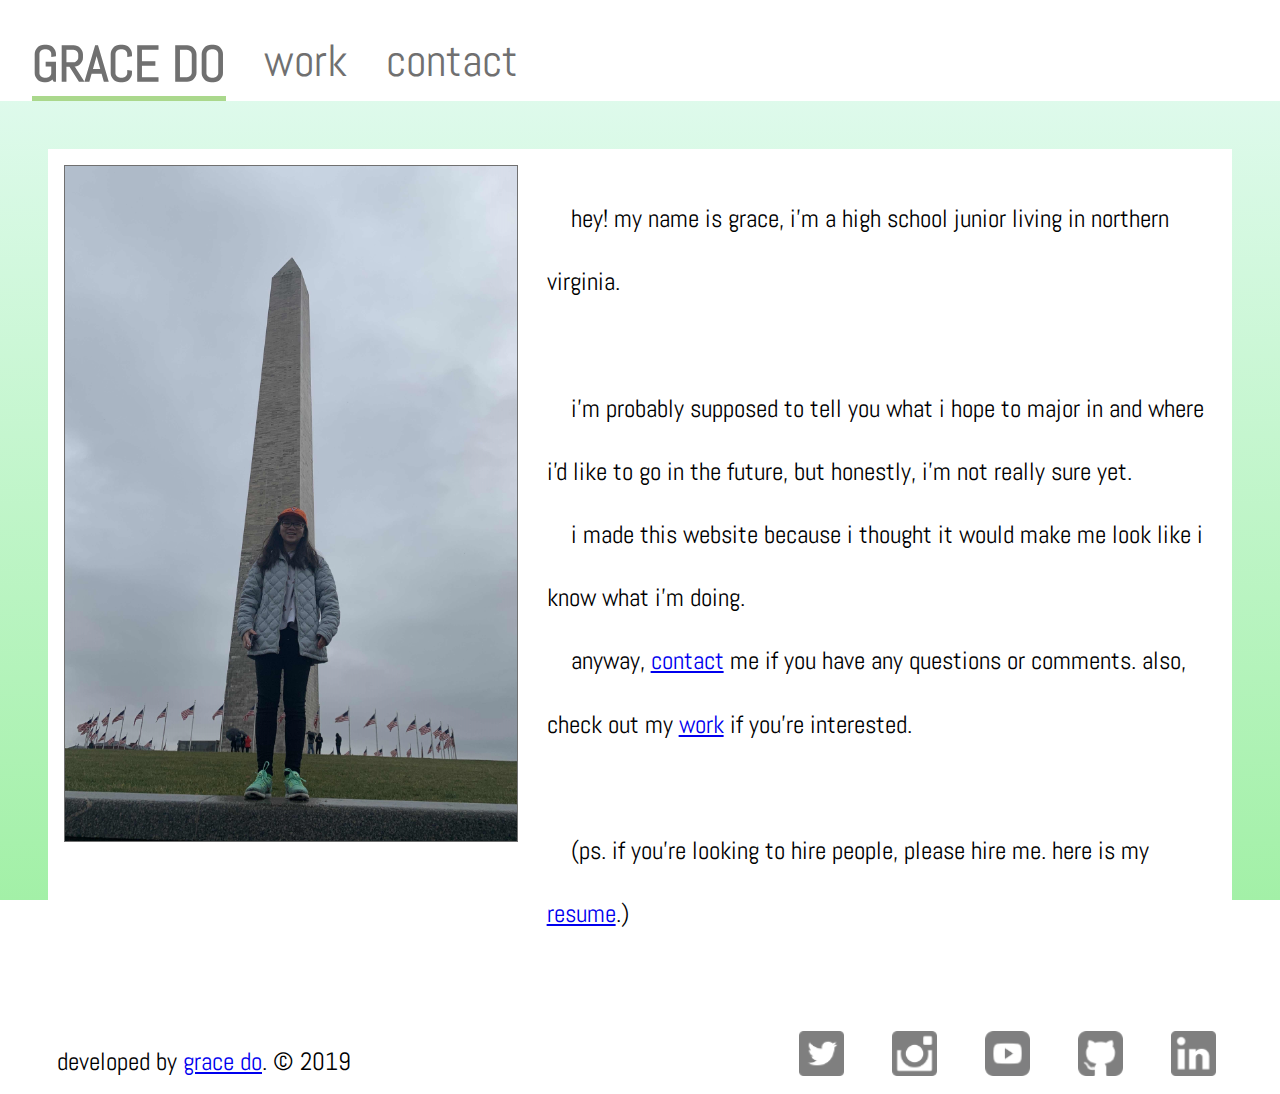
==== index.html @ 9b55724f "copyright tweak and updated resume" ====
<!DOCTYPE html>
<html lang="en">
    <head>
        <meta charset="UTF-8">
        <meta name="viewport" content="width=device-width, initial-scale=1.0">
        <meta http-equiv="X-UA-Compatible" content="ie=edge">
        <meta name="description" content="The portfolio of Grace Do, a high school junior living in Northern Virginia.">
        <meta name="author" content="Grace Do">
        <title>Grace Do | Home</title>
        <link rel="stylesheet" href="./assets/css/main.css">
    </head>
    <body>
        <aside class="topnav">
            <h1 class="name"><a href="index.html">grace do</a></h1>
            <img src="assets/img/menuopen.png" class="open">
            <nav>
                <aside class="closebutton">
                    <img src="assets/img/menuclose.png" class="close">
                </aside>
                <ul>
                    <li class="homepage"><a href="index.html">Home</a></li>
                    <li><a href="work.html">Work</a></li>
                    <li><a href="mailto:gracenhudo@gmail.com">Contact</a></li>
                </ul>
                <footer class="socials">
                    <a href="https://www.linkedin.com/in/gracedo-ugh/"><img src="assets/img/linkedinlogo.png"></a>
                    <a href="https://github.com/gracedo-ugh"><img src="assets/img/githublogo.png"></a>
                    <a href="https://www.youtube.com/gracedo"><img src="assets/img/youtubelogo.png"></a>
                    <a href="https://www.instagram.com/gracedo_ugh/"><img src="assets/img/instagramlogo.png"></a>
                    <a href="https://www.twitter.com/gracedo_ugh"><img src="assets/img/twitterlogo.png"></a>
                </footer>
            </nav>
        </aside>
        <main>
            <img src="assets/img/me.png" class="me">
            <p>
                &nbsp;&nbsp;&nbsp;&nbsp;hey! my name is grace, i'm a high school junior living in northern virginia. <br> <br>
                &nbsp;&nbsp;&nbsp;&nbsp;i'm probably supposed to tell you what i hope to major in and where i'd like to go in the future, but honestly, i'm not really sure yet. <br>
                &nbsp;&nbsp;&nbsp;&nbsp;i made this website because i thought it would make me look like i know what i'm doing. <br>
                &nbsp;&nbsp;&nbsp;&nbsp;anyway, <a href="mailto:gracenhudo@gmail.com">contact</a> me if you have any questions or comments. also, check out my <a href="work.html">work</a> if you're interested. <br><br>
                &nbsp;&nbsp;&nbsp;&nbsp;(ps. if you're looking to hire people, please hire me. here is my <a href="assets/resume.pdf">resume</a>.)
            </p>
        </main>
        <footer class="desktop">
            <p class="copyright">developed by <a href="index.html">grace do</a>. © 2019</p>
            <a href="https://www.linkedin.com/in/gracedo-ugh/"><img src="assets/img/linkedinlogo.png"></a>
            <a href="https://github.com/gracedo-ugh"><img src="assets/img/githublogo.png"></a>
            <a href="https://www.youtube.com/gracedo"><img src="assets/img/youtubelogo.png"></a>
            <a href="https://www.instagram.com/gracedo_ugh/"><img src="assets/img/instagramlogo.png"></a>
            <a href="https://www.twitter.com/gracedo_ugh"><img src="assets/img/twitterlogo.png"></a>
        </footer>
        <script src="./assets/js/main.js"></script>
        <script>
            openMenu();
            closeMenu();
        </script>
    </body>
</html>
---- assets/css/main.css ----
@import url('https://fonts.googleapis.com/css?family=Abel&display=swap');

body, html {
    font-family: 'Abel', sans-serif;
    height: 100%;
    margin: 0;
    padding: 0;
}
body {
    background: rgb(149,238,154);
    background: -moz-linear-gradient(0deg, rgba(149,238,154,0.87) 0%, rgba(170,243,219,0.3) 100%);
    background: -webkit-linear-gradient(0deg, rgba(149,238,154,0.87) 0%, rgba(170,243,219,0.3) 100%);
    background: linear-gradient(0deg, rgba(149,238,154,0.87) 0%, rgba(170,243,219,0.3) 100%);
    filter: progid:DXImageTransform.Microsoft.gradient(startColorstr="#95ee9a",endColorstr="#aaf3db",GradientType=1);
    background-repeat: no-repeat;
    background-attachment: fixed;
}
aside.topnav{
    color: #707070;
    display: grid;
    grid-template-columns: auto 40px;
    padding-top: 2em;
    padding-left: 2em;
    padding-right: 2em;
}
h1.name {
    text-transform: uppercase;
    font-size: 50px;
    margin: 0;
    margin-right: auto;
    border-bottom-style: solid;
    border-bottom-width: 5px;
    border-bottom-color: #AAD88C;
    padding-bottom: 0.25em;
}
h1.name a{
    color: #707070;
    text-decoration: none;
}
img.open{
    width: 40px;
    cursor: pointer;
    padding-top: .5em;
}
aside {
    background-color: white;
    display:grid;
}
.active {
    position: absolute;
    display: block;
    background: white;
    width: 100%;
    height: 100%;
    top: 0;
    left: 0;
    position: fixed;
}
nav {
    display: none;
}
aside.closebutton {
    display: grid;
    grid-template-columns: auto 40px;
    padding-right: 2em;

}
img.close {
    width: 40px;
    cursor: pointer;
    margin-left: 100%;
    padding-bottom: 0.25em;
    padding-top: 2.5em;
}
ul {
    list-style-type: none;
    padding-top: 20%;
}
ul li a {
    text-transform: lowercase;
    text-decoration: none;
    font-size: 350%; 
    color: #707070;
    display: block;
}
footer.socials {
    display: flex;
    justify-content: center;
    padding-right: 1em;
    margin: 6em;
}
footer img {
    height: 45px;
    width: 45px;
    padding-left: 1em;
}
main {
    background: white;
    margin: 1em;
    padding: 1em, 1em, 0, 1em;
}
p {
    font-size: 140%;
    line-height: 1.5em;
    padding: 0.5em;
}
img.me {
    height: 262px;
    width: 163px;
    display: block;
    margin-left: auto;
    margin-right: auto;
    padding-top: 1em;
}
footer.desktop {
    display: none;
    padding: 0;
    margin: 0;
}
p.work {
    display: block;
    margin: auto;
}


@media only screen and (min-width: 768px) {
    img.open {
        display: none;
    }
    img.close {
        display: none;
    }
    footer.socials {
        display: none;
    }
    footer img {
        display: none;
    }
    aside.closebutton {
        display: none;
    }
    nav {
        display: inline;
    }
    ul li{
        float: left;
        display: inline;
        padding-left: 3em;
        font-size: 0.80em;
    }
    aside.topnav {
        display: flex;
    }
    h1.name {
        padding: 0;
        margin: 0;
        float: bottom;
    }
    ul {
        padding: 0;
        margin: 0;
    }
    li.homepage {
        display:none;
    }
    p {
        display: block;
        float: left;
        line-height: 2.5;
        font-size: 158%;
    }
    main {
        margin: 3em;
        display: flex;
    }
    img.me {
        margin-left: 1em;
        margin-right: 1em;
        height: 677px;
        width: 454px;
        padding-bottom: 1em;
    }
    footer.desktop {
        display: block;
        margin-left: 2em;
        margin-right: 2em;
    }
    p.copyright {
        font-size: 25px;
        margin: 0;
        margin-left: 1em;
        padding: 0;
    }
    footer.desktop img {
        display: inline;
        float: right;
        margin-right: 2em;
    }

}
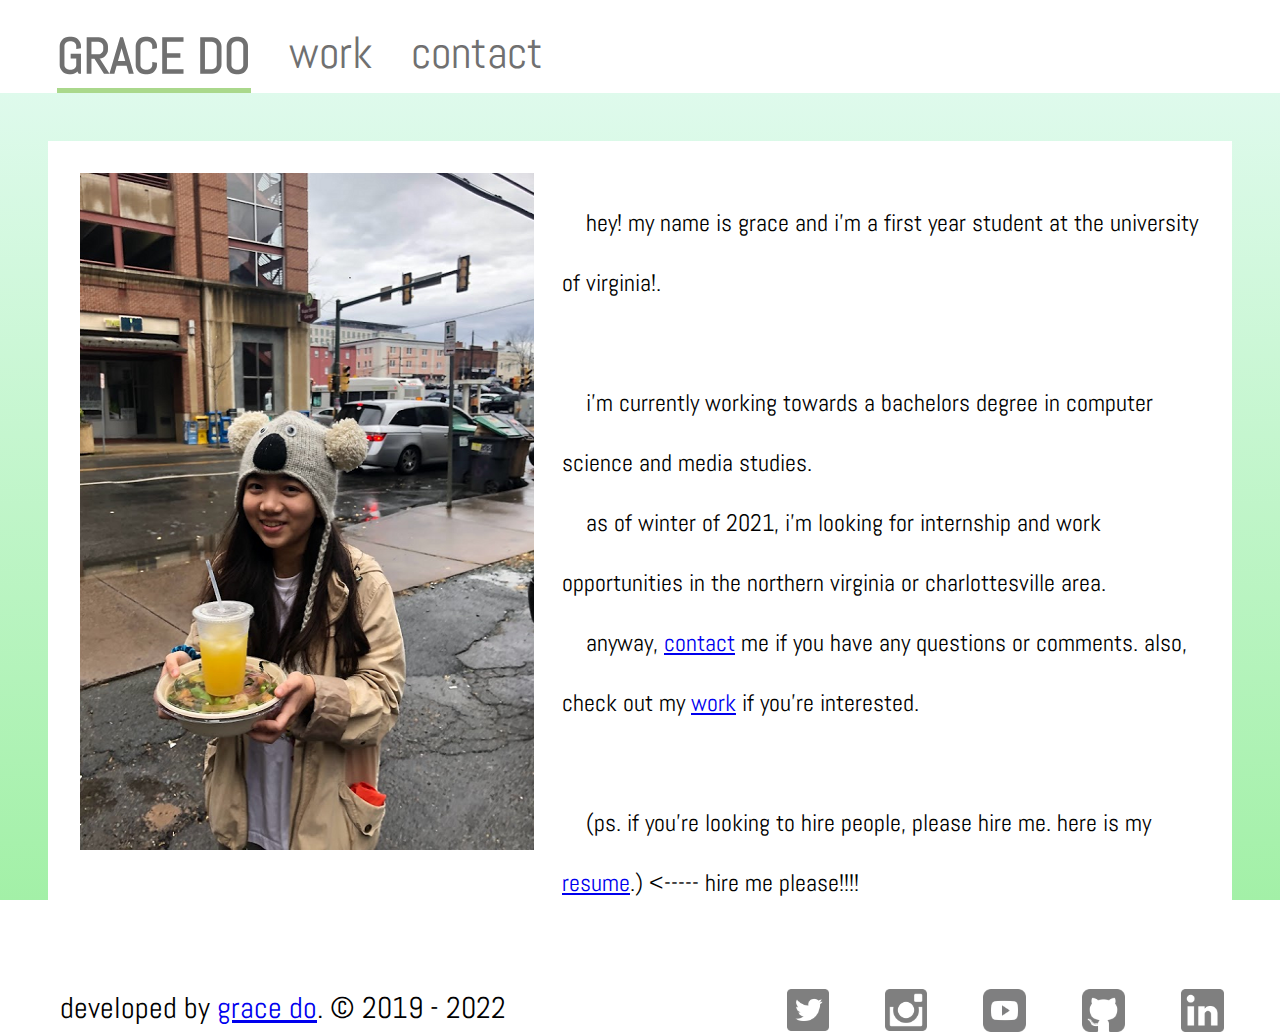
==== commit fdf4674c: "updated assets, blurb and dates" ====
--- a/index.html
+++ b/index.html
@@ -20,9 +20,9 @@
                 <ul>
                     <li class="homepage"><a href="index.html">Home</a></li>
                     <li><a href="work.html">Work</a></li>
-                    <li><a href="mailto:gracenhudo@gmail.com">Contact</a></li>
+                    <li><a href="https://mail.google.com/mail/?view=cm&fs=1&to=gracenhudo@gmail.com">Contact</a></li>
                 </ul>
-                <footer class="socials">
+                <footer class="mobile">
                     <a href="https://www.linkedin.com/in/gracedo-ugh/"><img src="assets/img/linkedinlogo.png"></a>
                     <a href="https://github.com/gracedo-ugh"><img src="assets/img/githublogo.png"></a>
                     <a href="https://www.youtube.com/gracedo"><img src="assets/img/youtubelogo.png"></a>
@@ -33,16 +33,16 @@
         </aside>
         <main>
             <img src="assets/img/me.png" class="me">
-            <p>
-                &nbsp;&nbsp;&nbsp;&nbsp;hey! my name is grace, i'm a high school junior living in northern virginia. <br> <br>
-                &nbsp;&nbsp;&nbsp;&nbsp;i'm probably supposed to tell you what i hope to major in and where i'd like to go in the future, but honestly, i'm not really sure yet. <br>
-                &nbsp;&nbsp;&nbsp;&nbsp;i made this website because i thought it would make me look like i know what i'm doing. <br>
-                &nbsp;&nbsp;&nbsp;&nbsp;anyway, <a href="mailto:gracenhudo@gmail.com">contact</a> me if you have any questions or comments. also, check out my <a href="work.html">work</a> if you're interested. <br><br>
-                &nbsp;&nbsp;&nbsp;&nbsp;(ps. if you're looking to hire people, please hire me. here is my <a href="assets/resume.pdf">resume</a>.)
+            <p class="aboutme">
+                &nbsp;&nbsp;&nbsp;&nbsp;hey! my name is grace and i'm a first year student at the university of virginia!. <br> <br>
+                &nbsp;&nbsp;&nbsp;&nbsp;i'm currently working towards a bachelors degree in computer science and media studies. <br>
+                &nbsp;&nbsp;&nbsp;&nbsp;as of winter of 2021, i'm looking for internship and work opportunities in the northern virginia or charlottesville area.<br>
+                &nbsp;&nbsp;&nbsp;&nbsp;anyway, <a href="https://mail.google.com/mail/?view=cm&fs=1&to=gracenhudo@gmail.com">contact</a> me if you have any questions or comments. also, check out my <a href="work.html">work</a> if you're interested. <br><br>
+                &nbsp;&nbsp;&nbsp;&nbsp;(ps. if you're looking to hire people, please hire me. here is my <a href="assets/resume.pdf">resume</a>.) <----- hire me please!!!!
             </p>
         </main>
         <footer class="desktop">
-            <p class="copyright">developed by <a href="index.html">grace do</a>. © 2019</p>
+            <p class="copyright">developed by <a href="index.html">grace do</a>. © 2019 - 2022</p>
             <a href="https://www.linkedin.com/in/gracedo-ugh/"><img src="assets/img/linkedinlogo.png"></a>
             <a href="https://github.com/gracedo-ugh"><img src="assets/img/githublogo.png"></a>
             <a href="https://www.youtube.com/gracedo"><img src="assets/img/youtubelogo.png"></a>
--- a/assets/css/main.css
+++ b/assets/css/main.css
@@ -19,7 +19,7 @@
     color: #707070;
     display: grid;
     grid-template-columns: auto 40px;
-    padding-top: 2em;
+    padding-top: 1.5em;
     padding-left: 2em;
     padding-right: 2em;
 }
@@ -31,7 +31,6 @@
     border-bottom-style: solid;
     border-bottom-width: 5px;
     border-bottom-color: #AAD88C;
-    padding-bottom: 0.25em;
 }
 h1.name a{
     color: #707070;
@@ -70,11 +69,13 @@
     cursor: pointer;
     margin-left: 100%;
     padding-bottom: 0.25em;
-    padding-top: 2.5em;
+    padding-top: 2.0em;
 }
 ul {
     list-style-type: none;
+    padding:0;
     padding-top: 20%;
+    padding-left: 5em;
 }
 ul li a {
     text-transform: lowercase;
@@ -83,13 +84,13 @@
     color: #707070;
     display: block;
 }
-footer.socials {
+footer.mobile {
     display: flex;
     justify-content: center;
     padding-right: 1em;
     margin: 6em;
 }
-footer img {
+footer.mobile img {
     height: 45px;
     width: 45px;
     padding-left: 1em;
@@ -97,9 +98,9 @@
 main {
     background: white;
     margin: 1em;
-    padding: 1em, 1em, 0, 1em;
-}
-p {
+    padding: 1em;
+}
+p.aboutme {
     font-size: 140%;
     line-height: 1.5em;
     padding: 0.5em;
@@ -114,26 +115,37 @@
 }
 footer.desktop {
     display: none;
+}
+h1.title {
     padding: 0;
     margin: 0;
-}
-p.work {
-    display: block;
-    margin: auto;
+    font-size: 200%;
+}
+p.description {
+    padding: 0;
+    margin: 0;
+    font-weight: 500;
+    font-size: 130%;
+}
+iframe {
+    width: 224px;
+    height: 126px;
+}
+table {
+    text-align: left;
 }
 
-
-@media only screen and (min-width: 768px) {
+@media only screen and (min-width: 1086px) {
     img.open {
         display: none;
     }
     img.close {
         display: none;
     }
-    footer.socials {
-        display: none;
-    }
-    footer img {
+    footer.mobile {
+        display: none;
+    }
+    footer.mobile img {
         display: none;
     }
     aside.closebutton {
@@ -142,7 +154,7 @@
     nav {
         display: inline;
     }
-    ul li{
+    ul li {
         float: left;
         display: inline;
         padding-left: 3em;
@@ -154,6 +166,7 @@
     h1.name {
         padding: 0;
         margin: 0;
+        margin-left: 0.5em;
         float: bottom;
     }
     ul {
@@ -163,14 +176,15 @@
     li.homepage {
         display:none;
     }
-    p {
+    p.aboutme {
         display: block;
         float: left;
         line-height: 2.5;
-        font-size: 158%;
+        font-size: 150%;
     }
     main {
         margin: 3em;
+        margin-bottom: 1.5em;
         display: flex;
     }
     img.me {
@@ -181,20 +195,34 @@
         padding-bottom: 1em;
     }
     footer.desktop {
-        display: block;
+        display: inline;
+    }
+    p.copyright {
+        font-size: 30px;
+        margin: 0;
+        padding: 0;
+        float: left;
         margin-left: 2em;
-        margin-right: 2em;
-    }
-    p.copyright {
-        font-size: 25px;
-        margin: 0;
-        margin-left: 1em;
-        padding: 0;
     }
     footer.desktop img {
-        display: inline;
         float: right;
-        margin-right: 2em;
-    }
-
+        margin-right: 3.5em;
+        padding: 0;
+    }
+    h1.work {
+        padding: 0;
+        margin: 0;
+    }
+    iframe {
+        width: 560px;
+        height: 315px;
+    }
+    main.work {
+        padding-right: 5em;
+        padding-left: 5em;
+    }
+    table {
+        padding-top: 3em;
+        margin-right: 23em;                
+    }
 }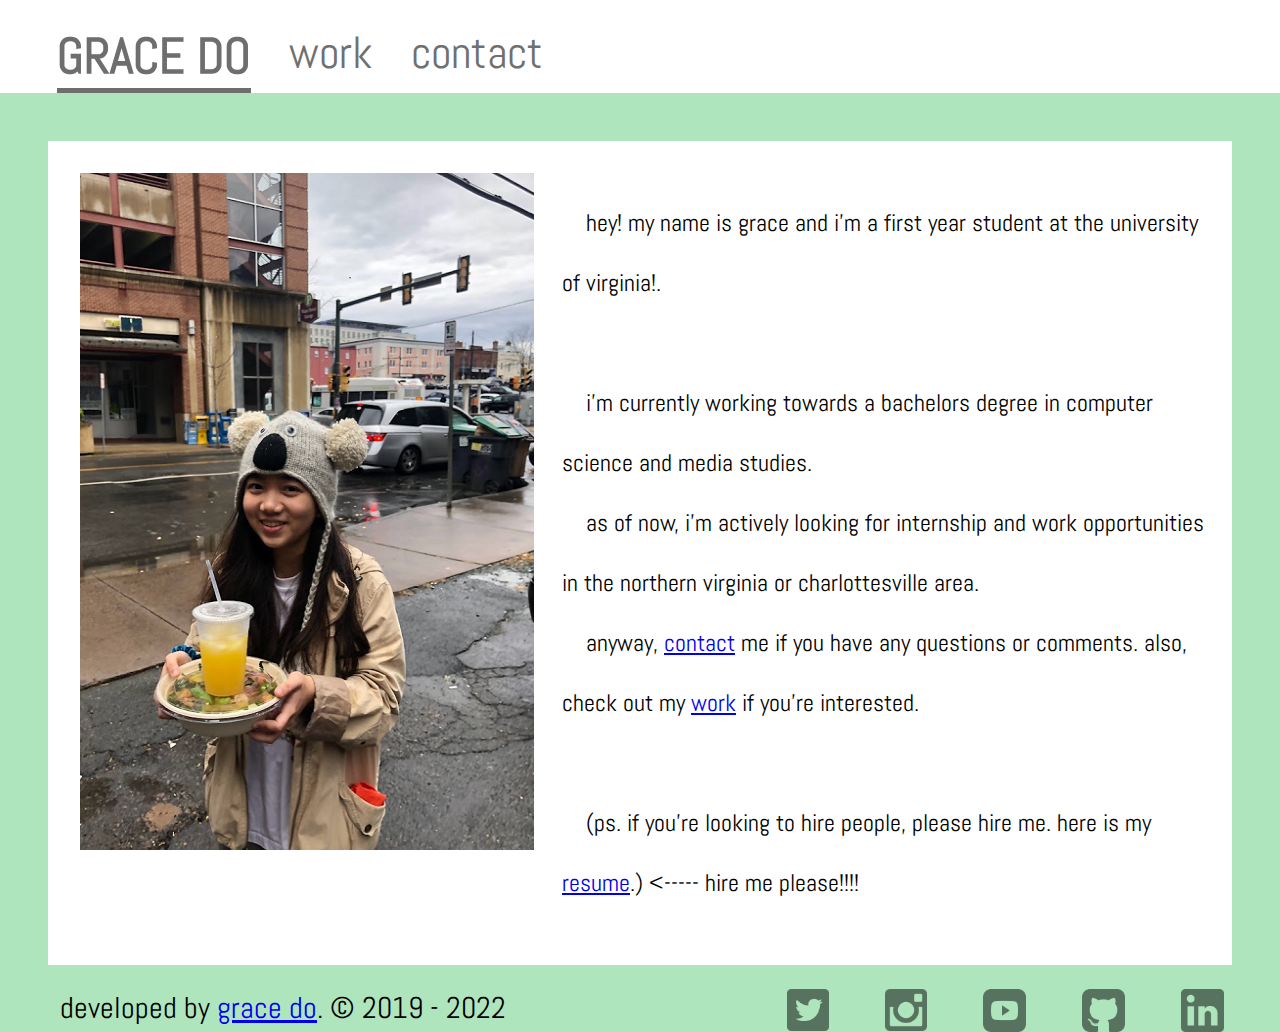
==== commit 18316057: "removed .html from url links and updated blurb" ====
--- a/index.html
+++ b/index.html
@@ -11,15 +11,15 @@
     </head>
     <body>
         <aside class="topnav">
-            <h1 class="name"><a href="index.html">grace do</a></h1>
+            <h1 class="name"><a href="index">grace do</a></h1>
             <img src="assets/img/menuopen.png" class="open">
             <nav>
                 <aside class="closebutton">
                     <img src="assets/img/menuclose.png" class="close">
                 </aside>
                 <ul>
-                    <li class="homepage"><a href="index.html">Home</a></li>
-                    <li><a href="work.html">Work</a></li>
+                    <li class="homepage"><a href="index">Home</a></li>
+                    <li><a href="work">Work</a></li>
                     <li><a href="https://mail.google.com/mail/?view=cm&fs=1&to=gracenhudo@gmail.com">Contact</a></li>
                 </ul>
                 <footer class="mobile">
@@ -36,13 +36,13 @@
             <p class="aboutme">
                 &nbsp;&nbsp;&nbsp;&nbsp;hey! my name is grace and i'm a first year student at the university of virginia!. <br> <br>
                 &nbsp;&nbsp;&nbsp;&nbsp;i'm currently working towards a bachelors degree in computer science and media studies. <br>
-                &nbsp;&nbsp;&nbsp;&nbsp;as of winter of 2021, i'm looking for internship and work opportunities in the northern virginia or charlottesville area.<br>
+                &nbsp;&nbsp;&nbsp;&nbsp;as of now, i'm actively looking for internship and work opportunities in the northern virginia or charlottesville area.<br>
                 &nbsp;&nbsp;&nbsp;&nbsp;anyway, <a href="https://mail.google.com/mail/?view=cm&fs=1&to=gracenhudo@gmail.com">contact</a> me if you have any questions or comments. also, check out my <a href="work.html">work</a> if you're interested. <br><br>
                 &nbsp;&nbsp;&nbsp;&nbsp;(ps. if you're looking to hire people, please hire me. here is my <a href="assets/resume.pdf">resume</a>.) <----- hire me please!!!!
             </p>
         </main>
         <footer class="desktop">
-            <p class="copyright">developed by <a href="index.html">grace do</a>. © 2019 - 2022</p>
+            <p class="copyright">developed by <a href="index">grace do</a>. © 2019 - 2022</p>
             <a href="https://www.linkedin.com/in/gracedo-ugh/"><img src="assets/img/linkedinlogo.png"></a>
             <a href="https://github.com/gracedo-ugh"><img src="assets/img/githublogo.png"></a>
             <a href="https://www.youtube.com/gracedo"><img src="assets/img/youtubelogo.png"></a>
--- a/assets/css/main.css
+++ b/assets/css/main.css
@@ -1,5 +1,8 @@
 @import url('https://fonts.googleapis.com/css?family=Abel&display=swap');
 
+  a:hover {
+    color: rgb(142, 72, 235);
+  }
 body, html {
     font-family: 'Abel', sans-serif;
     height: 100%;
@@ -7,11 +10,7 @@
     padding: 0;
 }
 body {
-    background: rgb(149,238,154);
-    background: -moz-linear-gradient(0deg, rgba(149,238,154,0.87) 0%, rgba(170,243,219,0.3) 100%);
-    background: -webkit-linear-gradient(0deg, rgba(149,238,154,0.87) 0%, rgba(170,243,219,0.3) 100%);
-    background: linear-gradient(0deg, rgba(149,238,154,0.87) 0%, rgba(170,243,219,0.3) 100%);
-    filter: progid:DXImageTransform.Microsoft.gradient(startColorstr="#95ee9a",endColorstr="#aaf3db",GradientType=1);
+    background:rgba(155, 222, 172, 0.8);
     background-repeat: no-repeat;
     background-attachment: fixed;
 }
@@ -30,10 +29,10 @@
     margin-right: auto;
     border-bottom-style: solid;
     border-bottom-width: 5px;
-    border-bottom-color: #AAD88C;
+    border-bottom-color: #6e6e6e;
 }
 h1.name a{
-    color: #707070;
+    color: #6e6e6e;
     text-decoration: none;
 }
 img.open{
